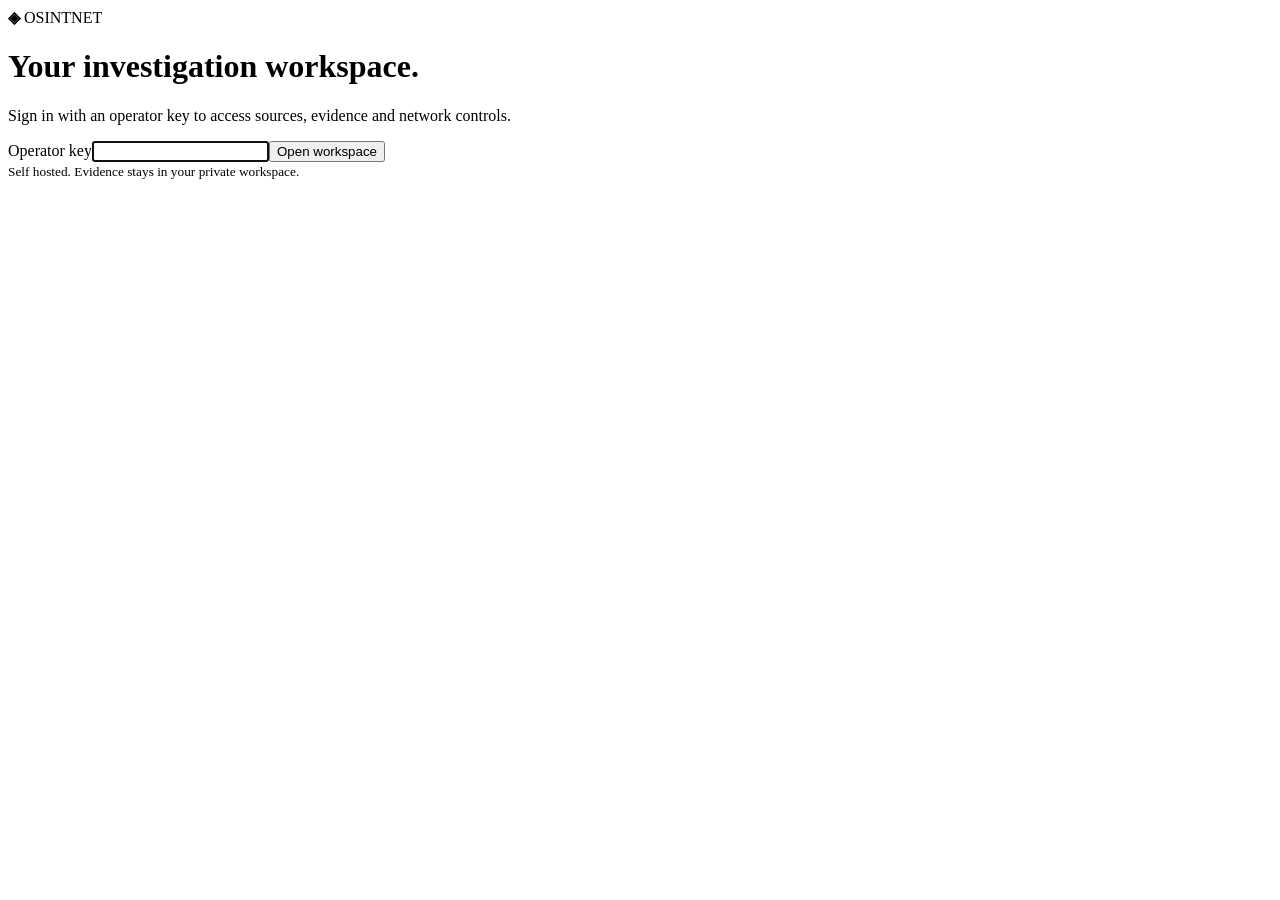
==== osintnet/web/login.html @ ab20bc1d "feat: add authenticated evidence workspace and bounded source pipeline" ====
<!doctype html><html lang="en"><head><meta charset="utf-8"><meta name="viewport"content="width=device-width, initial-scale=1"><title>Sign in · OSINTNET</title><link rel="stylesheet"href="/static/style.css"></head><body class="login"><main class="login-box"><div class="brand"><b class="brand-icon">◈</b> OSINTNET</div><h1>Your investigation workspace.</h1><p>Sign in with an operator key to access sources, evidence and network controls.</p><form method="post"action="/login"><label for="key">Operator key</label><input id="key"name="key"type="password"required autocomplete="current-password"autofocus><button type="submit"class="primary">Open workspace</button></form><small>Self hosted. Evidence stays in your private workspace.</small></main></body></html>
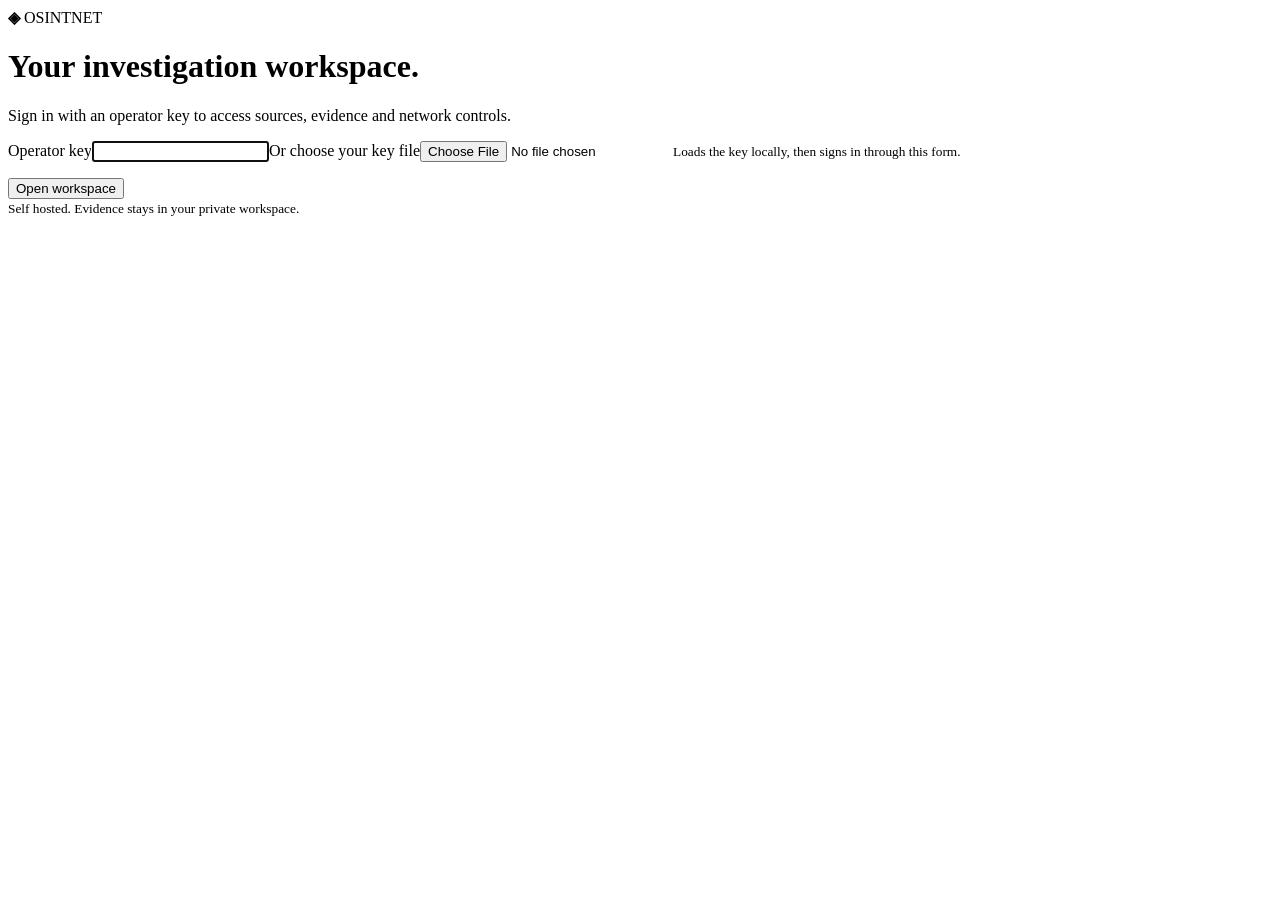
==== commit f394a756: "feat: isolate source workers and verify authenticated case delivery" ====
--- a/osintnet/web/login.html
+++ b/osintnet/web/login.html
@@ -1 +1 @@
-<!doctype html><html lang="en"><head><meta charset="utf-8"><meta name="viewport"content="width=device-width, initial-scale=1"><title>Sign in · OSINTNET</title><link rel="stylesheet"href="/static/style.css"></head><body class="login"><main class="login-box"><div class="brand"><b class="brand-icon">◈</b> OSINTNET</div><h1>Your investigation workspace.</h1><p>Sign in with an operator key to access sources, evidence and network controls.</p><form method="post"action="/login"><label for="key">Operator key</label><input id="key"name="key"type="password"required autocomplete="current-password"autofocus><button type="submit"class="primary">Open workspace</button></form><small>Self hosted. Evidence stays in your private workspace.</small></main></body></html>
+<!doctype html><html lang="en"><head><meta charset="utf-8"><meta name="viewport"content="width=device-width, initial-scale=1"><title>Sign in · OSINTNET</title><link rel="stylesheet"href="/static/style.css"><script src="/static/login.js"defer></script></head><body class="login"><main class="login-box"><div class="brand"><b class="brand-icon">◈</b> OSINTNET</div><h1>Your investigation workspace.</h1><p>Sign in with an operator key to access sources, evidence and network controls.</p><form method="post"action="/login"><label for="key">Operator key</label><input id="key"name="key"type="password"required autocomplete="current-password"autofocus><label for="key-file">Or choose your key file</label><input id="key-file"type="file"accept=".key,.txt"aria-describedby="file-note"><small id="file-note">Loads the key locally, then signs in through this form.</small><p id="file-error"role="alert"></p><button type="submit"class="primary">Open workspace</button></form><small>Self hosted. Evidence stays in your private workspace.</small></main></body></html>
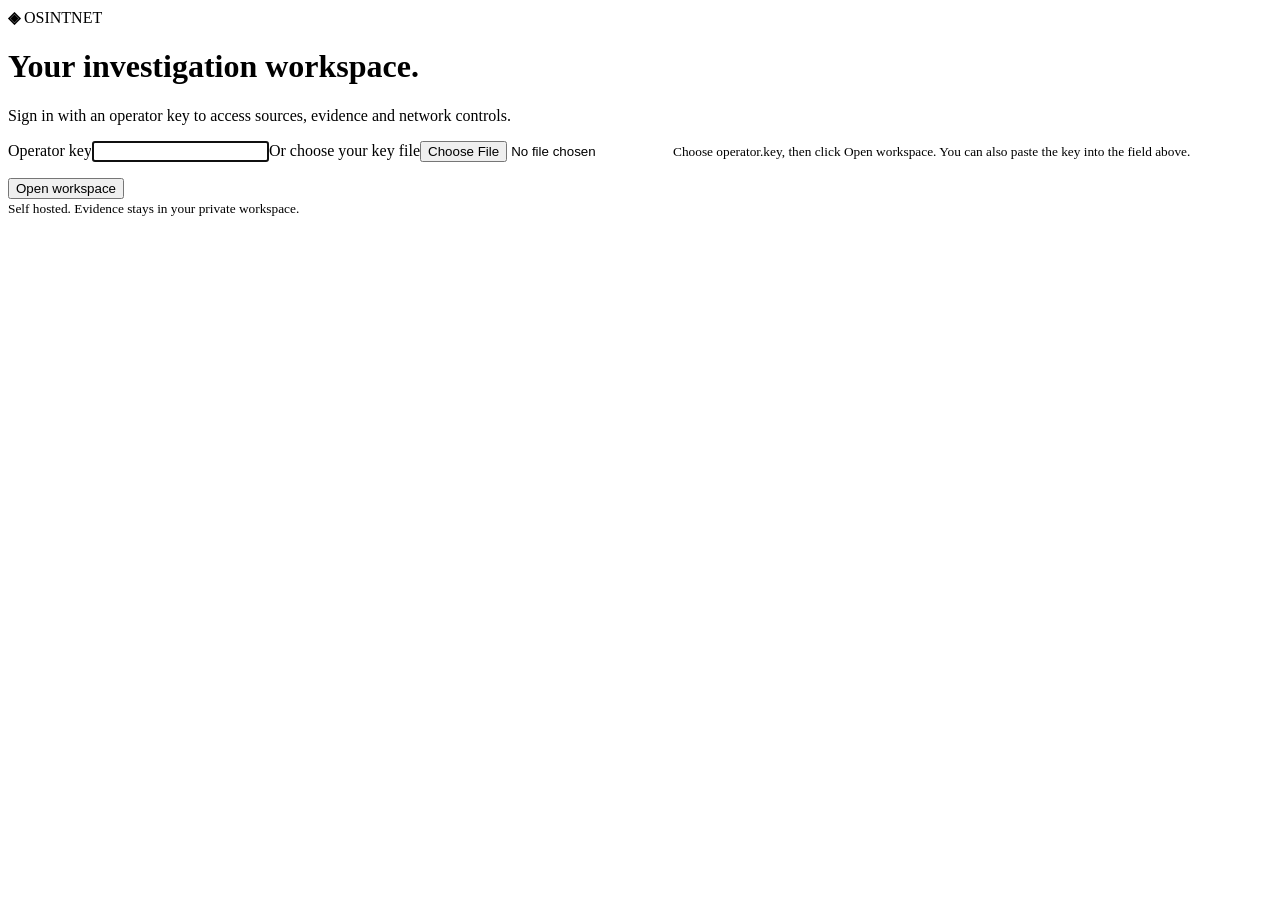
==== commit e01c0f46: "fix: explain cancelled key selection and retain login file status" ====
--- a/osintnet/web/login.html
+++ b/osintnet/web/login.html
@@ -1 +1 @@
-<!doctype html><html lang="en"><head><meta charset="utf-8"><meta name="viewport"content="width=device-width, initial-scale=1"><title>Sign in · OSINTNET</title><link rel="stylesheet"href="/static/style.css"><script src="/static/login.js"defer></script></head><body class="login"><main class="login-box"><div class="brand"><b class="brand-icon">◈</b> OSINTNET</div><h1>Your investigation workspace.</h1><p>Sign in with an operator key to access sources, evidence and network controls.</p><form method="post"action="/login"><label for="key">Operator key</label><input id="key"name="key"type="password"required autocomplete="current-password"autofocus><label for="key-file">Or choose your key file</label><input id="key-file"type="file"accept=".key,.txt"aria-describedby="file-note"><small id="file-note">Loads the key locally, then signs in through this form.</small><p id="file-error"role="alert"></p><button type="submit"class="primary">Open workspace</button></form><small>Self hosted. Evidence stays in your private workspace.</small></main></body></html>
+<!doctype html><html lang="en"><head><meta charset="utf-8"><meta name="viewport"content="width=device-width, initial-scale=1"><title>Sign in · OSINTNET</title><link rel="stylesheet"href="/static/style.css"><script src="/static/login.js"defer></script></head><body class="login"><main class="login-box"><div class="brand"><b class="brand-icon">◈</b> OSINTNET</div><h1>Your investigation workspace.</h1><p>Sign in with an operator key to access sources, evidence and network controls.</p><form method="post"action="/login"><label for="key">Operator key</label><input id="key"name="key"type="password"required autocomplete="current-password"autofocus><label for="key-file">Or choose your key file</label><input id="key-file"type="file"accept=".key,.txt"aria-describedby="file-note file-error"><small id="file-note">Choose operator.key, then click Open workspace. You can also paste the key into the field above.</small><p id="file-error"role="status"aria-live="polite"></p><button type="submit"class="primary">Open workspace</button></form><small>Self hosted. Evidence stays in your private workspace.</small></main></body></html>
